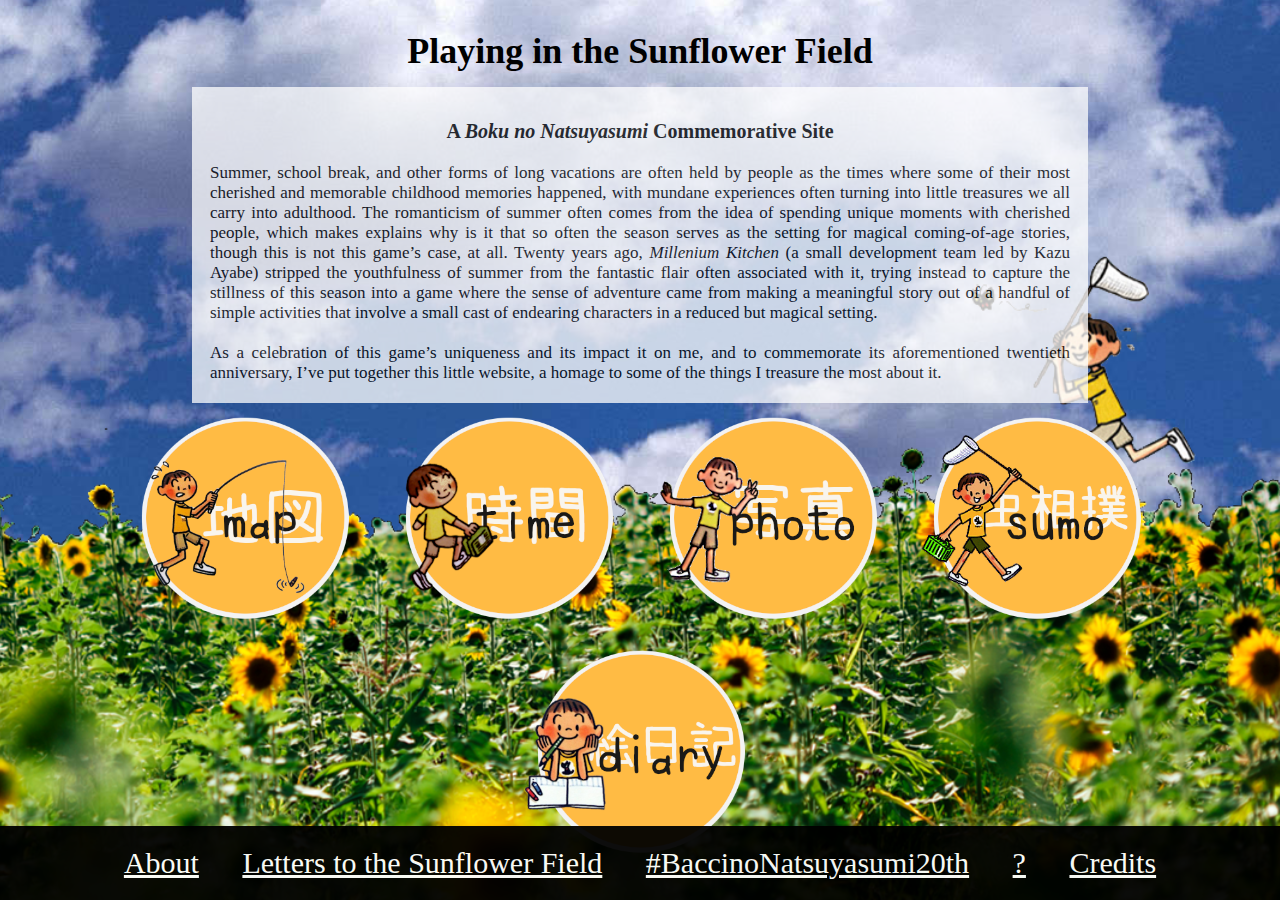
==== index.html @ 08512573 "Update index.html" ====
﻿<!DOCTYPE html>
<html lang="en">
<head>
<title> Playing in the Sunflower Field</title>
<link rel="stylesheet" type="text/css"
href="css/style.css">

</head>

<body>


<h2> Playing in the Sunflower Field </h2> 
<div id="MainPage">

<h3> A <i>Boku no Natsuyasumi</i> Commemorative Site </h3>

<p> Summer, school break, and other forms of long vacations are often held by people as the times where some of their most cherished and memorable childhood memories happened, with mundane experiences often turning into little treasures we all carry into adulthood. The romanticism of summer often comes from the idea of spending unique moments with cherished people, which makes explains why is it that so often the season serves as the setting for magical coming-of-age stories, though this is not this game’s case, at all. Twenty years ago, <i>Millenium Kitchen</i> (a small development team led by Kazu Ayabe) stripped the youthfulness of summer from the fantastic flair often associated with it, trying instead to capture the stillness of this season into a game where the sense of adventure came from making a meaningful story out of a handful of simple activities that involve a small cast of endearing characters in a reduced but magical setting. 

<br>
<br>
As a celebration of this game’s uniqueness and its impact it on me, and to commemorate its aforementioned twentieth anniversary, I’ve put together this little website, a homage to some of the things I treasure the most about it. </p>

</div>
  
<nav>


<ul> 
  <li> <a href="chizu.html"> <img src="img\chizu2.png"> </a> </li> 
  <li> <a href="jikan.html"> <img src="img\jikan.png"> </a> </li>
  <li> <a href="shashin.html"> <img src="img\shashin.png"> </a> </li>
  <li> <a href="mushi.html"> <img src="img\sumo.png"> </a> </li>
  <li> <a href="enikki.html"><img src="img\enikki.png"> </a> </li>
</ul>


</nav>




<div id="BttmBr"> 

<ul> 
<li> <a href="about.html">About</a> </li> 
<li> <a href="https://gumroad.com/l/lttsf" target="_blank">Letters to the Sunflower Field</a></li>
<li> <a href="https://twitter.com/search?q=%23BaccinoNatsuyasmi20th&src=typed_query&f=live" target="_blank">#BaccinoNatsuyasumi20th</a> </li>
<li><a href="ura.html">?</a></li>
<li> <a href="credits.html">Credits</a> </li>
</ul>

</div>


</body>

</html>
---- css/style.css ----
body { 
 width: 100%; 
 margin: 0;
 padding: 0; 
}


html {
 background: url('../img/sunflower field site bg.png') no-repeat center center fixed; 
 -webkit-background-size: cover;
 -moz-background-size: cover;
 -o-background-size: cover;
 -background-size: cover;
 overflow: hidden;
 }

#MainPage {
 width: 100%
 text-align: center;
 }

#MainPage {
 margin: 0 15%;
 border-style: solid; 
 border-color: white;
 background-color: white;
 opacity: 75%;
 text-align: justify;
 font-family: Calibri;
 font-size: 17px; 
 padding: 10px 15px;
 padding-bottom: 0px; 
 }

h2 {
text-align:center;
font-family: Calibri;
font-size: 36px;
padding-top: 0px;
margin-bottom: 15px; 

}

h3 {
text-align:center;
font-family: Calibri;
font-size: 20px;
padding-top: 0px 
}

#BttmBr { 
 position: fixed;
 bottom: 0;
 width: 100%; 

}

nav { 
 
 margin: 10px auto;
 
}

#BttmBr ul { 
    background-color: black;
    opacity: 95%; 
    color: white;
    font-family: Calibri;
    font-size: 30px;
    list-style-type: none;
    display: block;
    width: 100%;
    padding: 20px 0px;
    text-align: center;
    margin-bottom: 0;
}
#BttmBr li {
 padding: 0px 18px; 
 float: center;
 display: inline;
}
#BttmBr a {  
 color: white;
 font-family: Calibri;
 font-size: 30px;
} 

nav { 
  margin-top: 0px;
 padding-bottom: 0px;
}

nav li {
 padding: 0px 15px; 
 display: inline-block;
 
}

nav ul {
 padding:0;
margin: 0 auto;
 text-align:center;
}

li img
{
 width: 230px;
}
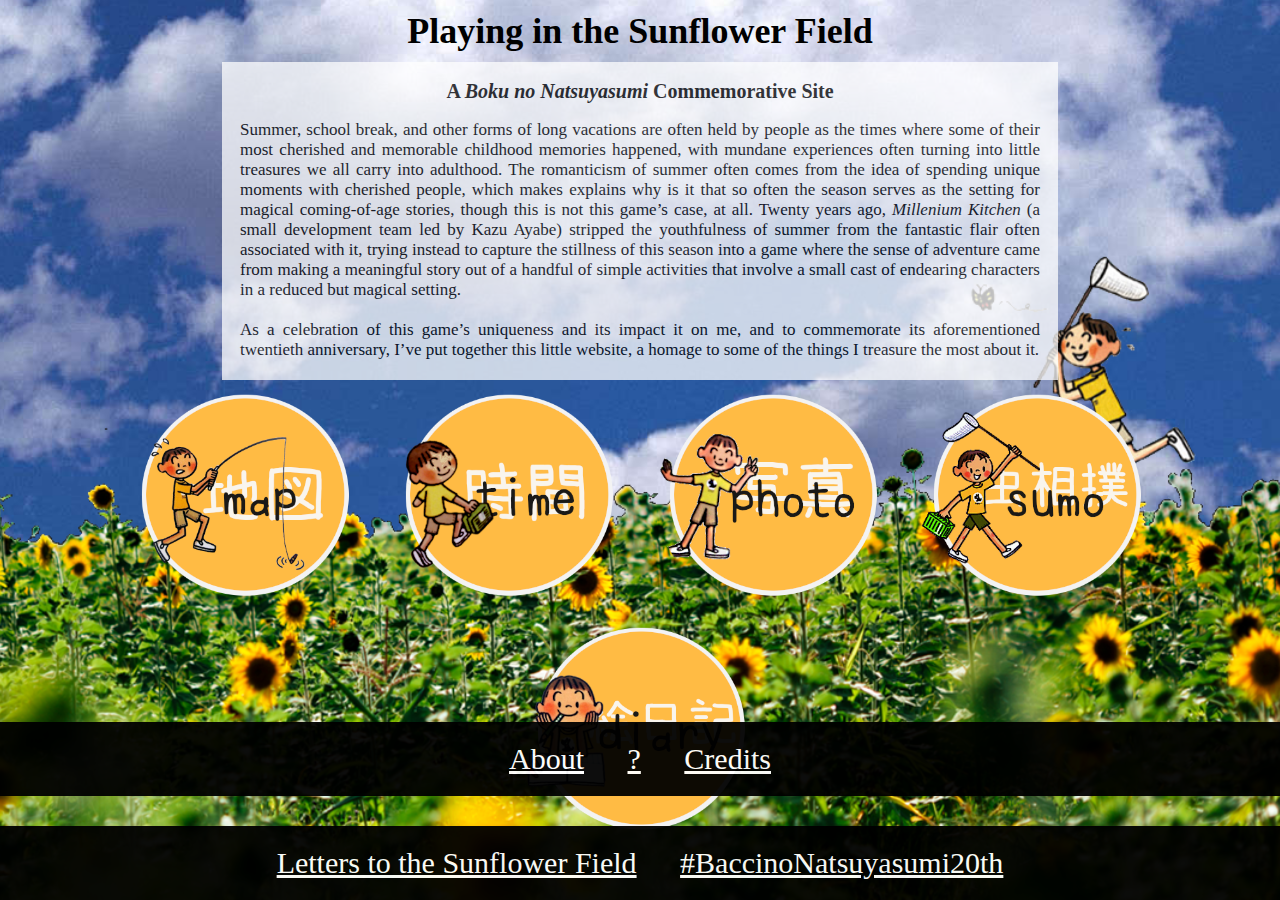
==== commit a9e5a087: "Update index.html" ====
--- a/index.html
+++ b/index.html
@@ -34,7 +34,6 @@
   <li> <a href="enikki.html"><img src="img\enikki.png"> </a> </li>
 </ul>
 
-
 </nav>
 
 
@@ -44,12 +43,15 @@
 
 <ul> 
 <li> <a href="about.html">About</a> </li> 
-<li> <a href="https://gumroad.com/l/lttsf" target="_blank">Letters to the Sunflower Field</a></li>
-<li> <a href="https://twitter.com/search?q=%23BaccinoNatsuyasmi20th&src=typed_query&f=live" target="_blank">#BaccinoNatsuyasumi20th</a> </li>
 <li><a href="ura.html">?</a></li>
 <li> <a href="credits.html">Credits</a> </li>
 </ul>
 
+<ul> 
+<li> <a href="https://gumroad.com/l/lttsf" target="_blank">Letters to the Sunflower Field</a></li>
+<li> <a href="https://twitter.com/search?q=%23BaccinoNatsuyasmi20th&src=typed_query&f=live" target="_blank">#BaccinoNatsuyasumi20th</a> </li>
+</ul>  
+  
 </div>
 
 
--- a/css/style.css
+++ b/css/style.css
@@ -15,12 +15,8 @@
  }
 
 #MainPage {
- width: 100%
- text-align: center;
- }
-
-#MainPage {
- margin: 0 15%;
+ margin: 0 auto;
+ width: 800px;
  border-style: solid; 
  border-color: white;
  background-color: white;
@@ -33,19 +29,21 @@
  }
 
 h2 {
-text-align:center;
-font-family: Calibri;
-font-size: 36px;
-padding-top: 0px;
-margin-bottom: 15px; 
-
+ text-align: center;
+ font-family: Calibri;
+ font-size: 36px;
+ padding-top: 0px;
+ margin-bottom: 10px;
+ margin-top: 10px;
 }
 
 h3 {
-text-align:center;
+text-align: center;
 font-family: Calibri;
 font-size: 20px;
-padding-top: 0px 
+padding-top: 0px;
+margin-top: 5px;
+margin-bottom: 5px;
 }
 
 #BttmBr { 
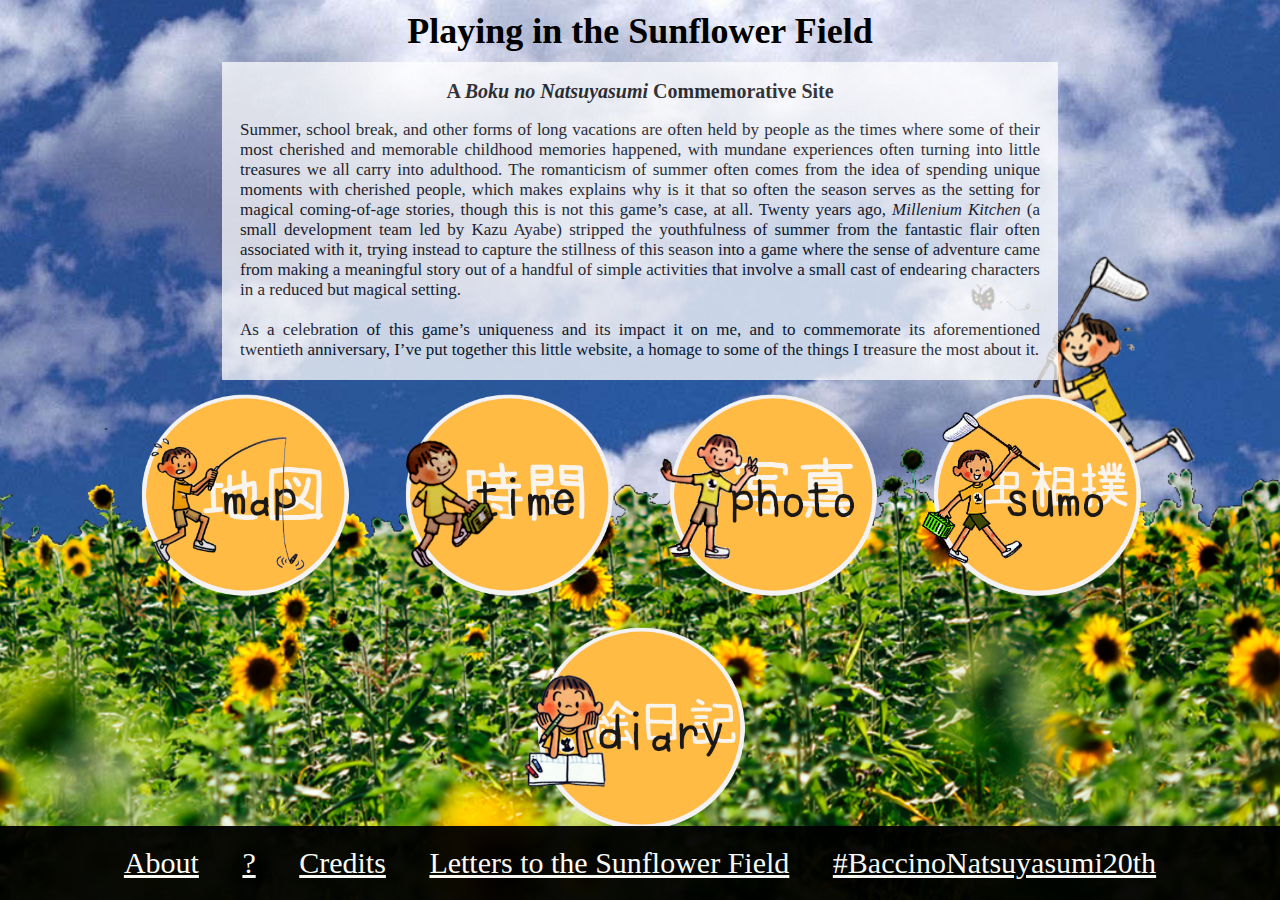
==== commit 44d9847a: "Update index.html" ====
--- a/index.html
+++ b/index.html
@@ -43,11 +43,8 @@
 
 <ul> 
 <li> <a href="about.html">About</a> </li> 
-<li><a href="ura.html">?</a></li>
+<li> <a href="ura.html">?</a></li>
 <li> <a href="credits.html">Credits</a> </li>
-</ul>
-
-<ul> 
 <li> <a href="https://gumroad.com/l/lttsf" target="_blank">Letters to the Sunflower Field</a></li>
 <li> <a href="https://twitter.com/search?q=%23BaccinoNatsuyasmi20th&src=typed_query&f=live" target="_blank">#BaccinoNatsuyasumi20th</a> </li>
 </ul>  
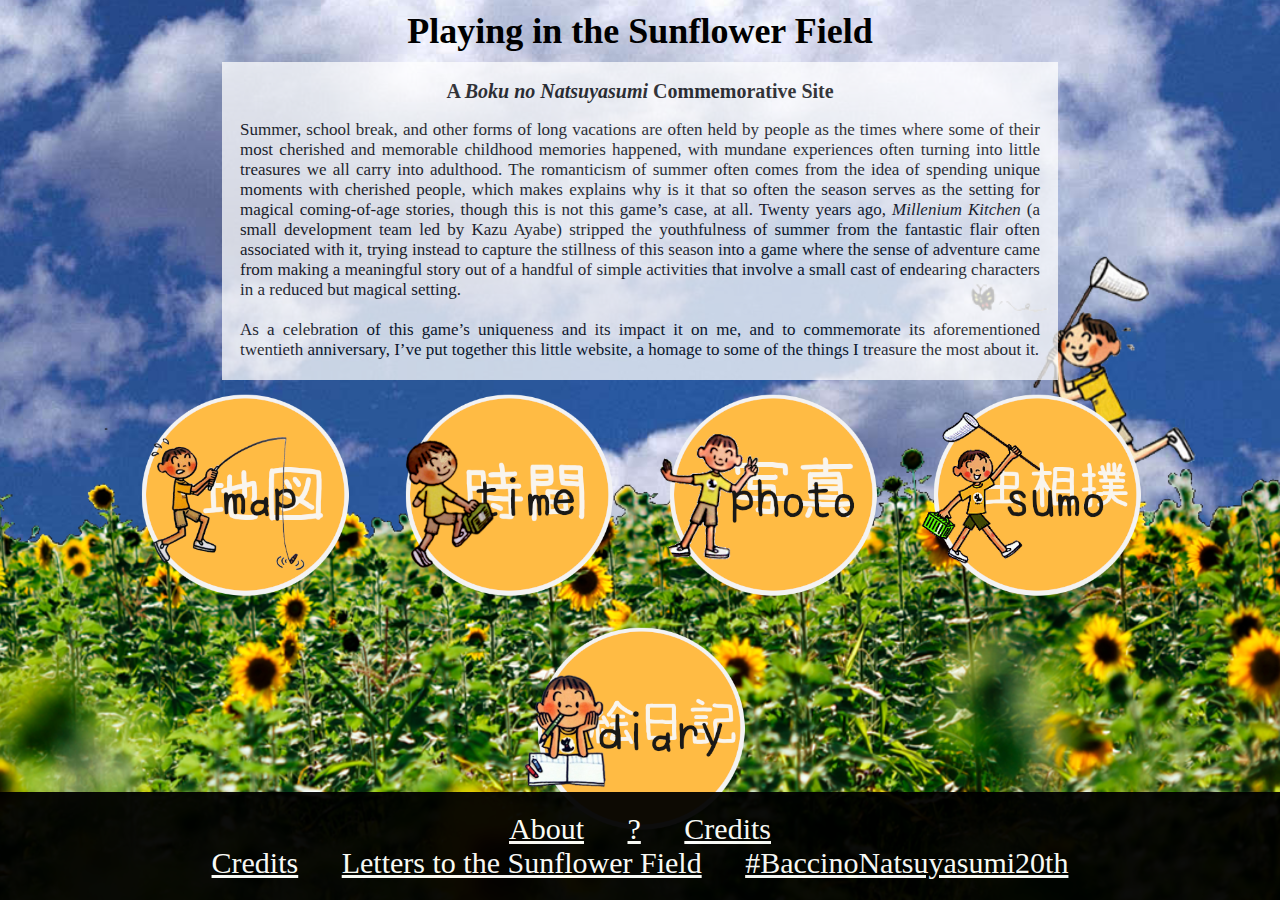
==== commit 3aa33c6b: "Update index.html" ====
--- a/index.html
+++ b/index.html
@@ -41,13 +41,20 @@
 
 <div id="BttmBr"> 
 
-<ul> 
+<ul>
+<div id="ul1"> 
+ 
 <li> <a href="about.html">About</a> </li> 
 <li> <a href="ura.html">?</a></li>
-<li> <a href="credits.html">Credits</a> </li>
+<li> <a href="credits.html">Credits</a> </li> 
+</div>
+
+<div id="ul2"> 
+<li> <a href="credits.html">Credits</a> </li> 
 <li> <a href="https://gumroad.com/l/lttsf" target="_blank">Letters to the Sunflower Field</a></li>
-<li> <a href="https://twitter.com/search?q=%23BaccinoNatsuyasmi20th&src=typed_query&f=live" target="_blank">#BaccinoNatsuyasumi20th</a> </li>
-</ul>  
+<li> <a href="https://twitter.com/search?q=%23BaccinoNatsuyasumi20th&src=typed_query&f=live" target="_blank">#BaccinoNatsuyasumi20th</a> </li>
+</div>  
+</ul> 
   
 </div>
 
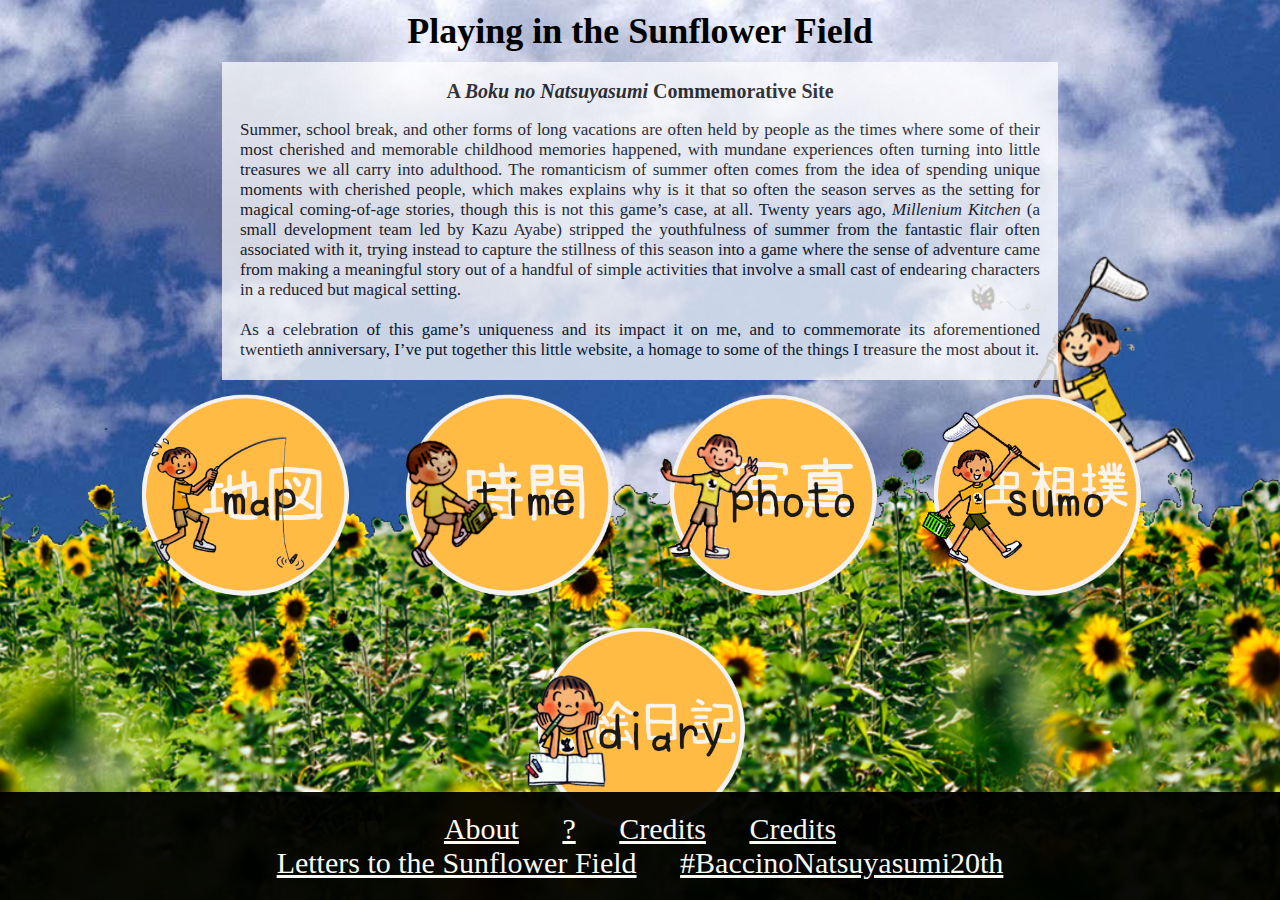
==== commit cde5b695: "Update index.html" ====
--- a/index.html
+++ b/index.html
@@ -47,10 +47,10 @@
 <li> <a href="about.html">About</a> </li> 
 <li> <a href="ura.html">?</a></li>
 <li> <a href="credits.html">Credits</a> </li> 
-</div>
+<li> <a href="credits.html">Credits</a> </li> 
+  </div>
 
 <div id="ul2"> 
-<li> <a href="credits.html">Credits</a> </li> 
 <li> <a href="https://gumroad.com/l/lttsf" target="_blank">Letters to the Sunflower Field</a></li>
 <li> <a href="https://twitter.com/search?q=%23BaccinoNatsuyasumi20th&src=typed_query&f=live" target="_blank">#BaccinoNatsuyasumi20th</a> </li>
 </div>  
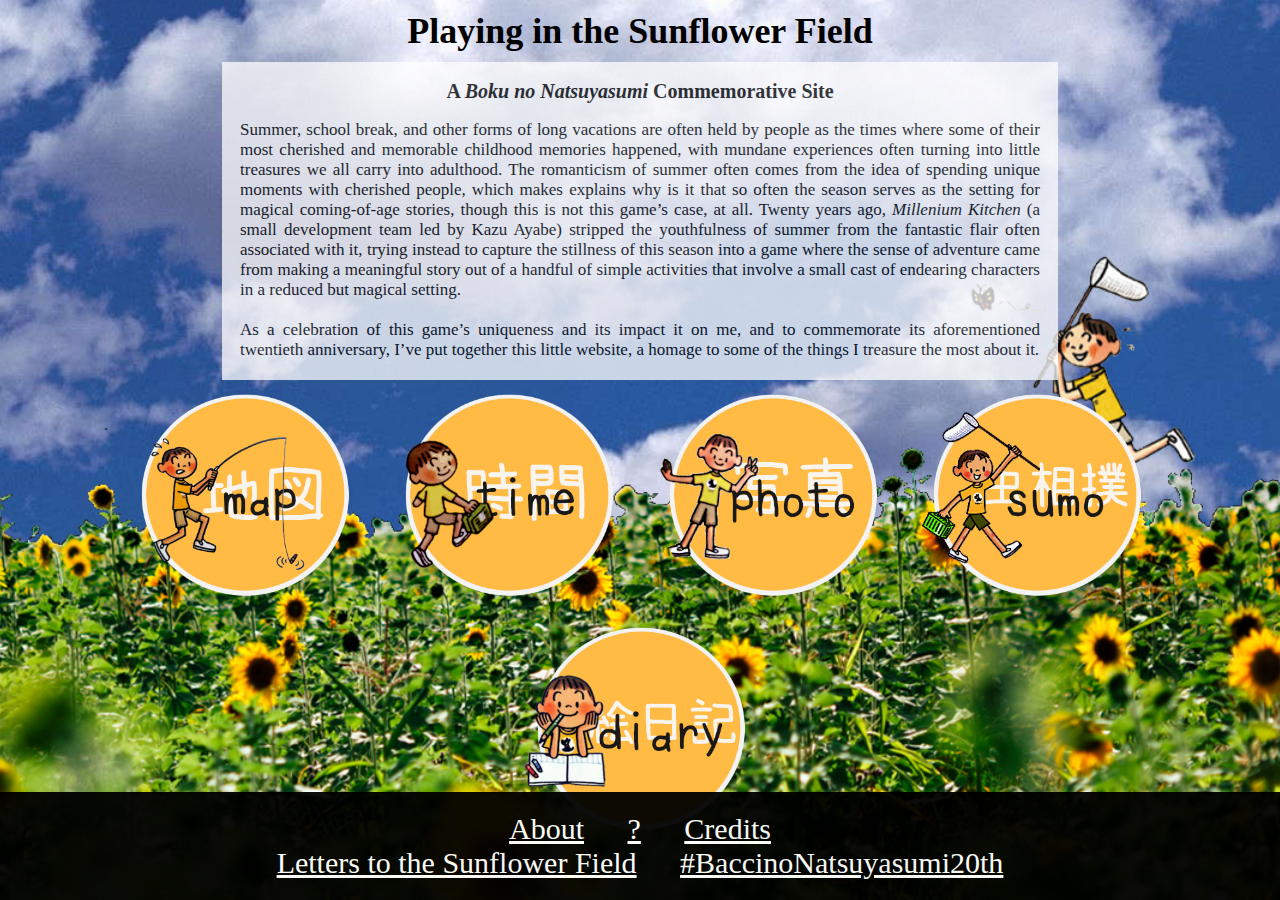
==== commit e7e185b9: "Update index.html" ====
--- a/index.html
+++ b/index.html
@@ -46,8 +46,7 @@
  
 <li> <a href="about.html">About</a> </li> 
 <li> <a href="ura.html">?</a></li>
-<li> <a href="credits.html">Credits</a> </li> 
-<li> <a href="credits.html">Credits</a> </li> 
+<li> <a href="credits.html">Credits</a> </li>
   </div>
 
 <div id="ul2"> 
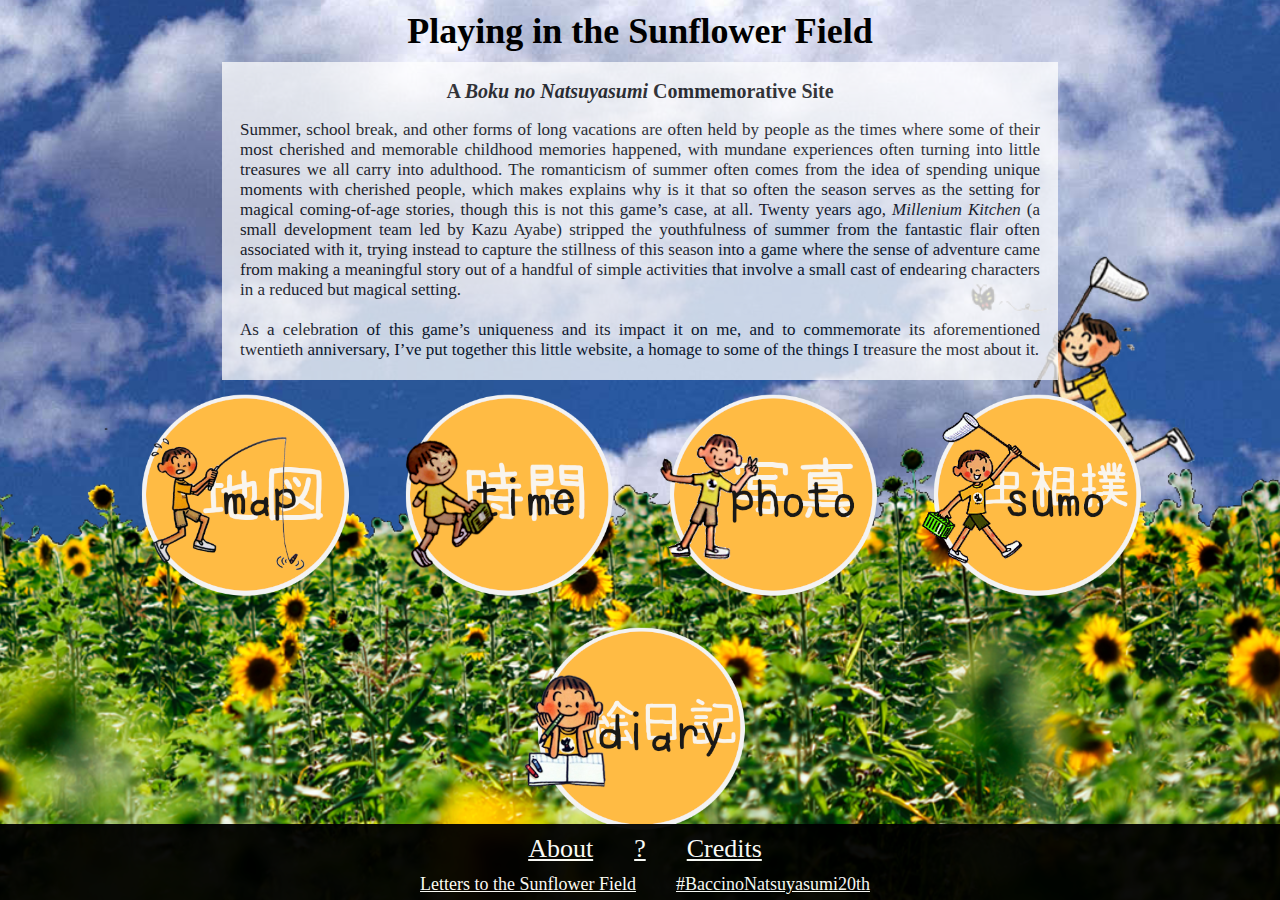
==== commit 773e3769: "Update index.html" ====
--- a/index.html
+++ b/index.html
@@ -1,6 +1,13 @@
 ﻿<!DOCTYPE html>
-<html lang="en">
+<html lang="en" xmlns="http://www.w3.org/1999/xhtml"
+      xmlns:fb="http://ogp.me/ns/fb#">
 <head>
+ 
+<meta property="og:title" content="Playing in the Sunflower Field">
+<meta property="og:description" content="A Boku no Natsuyasumi commemorative site">
+<meta property="og:image" content="https://baccibloo.github.io/sunflower-field/img/sunflower%20field%20site%20bg.png">
+<meta property="og:url" content="https://baccibloo.github.io/sunflower-field/index.html">
+  
 <title> Playing in the Sunflower Field</title>
 <link rel="stylesheet" type="text/css"
 href="css/style.css">
--- a/css/style.css
+++ b/css/style.css
@@ -50,13 +50,11 @@
  position: fixed;
  bottom: 0;
  width: 100%; 
-
 }
 
 nav { 
  
  margin: 10px auto;
- 
 }
 
 #BttmBr ul { 
@@ -68,7 +66,10 @@
     list-style-type: none;
     display: block;
     width: 100%;
-    padding: 20px 0px;
+    padding-top: 05px; 
+    padding-left: 5px; 
+    padding-right: 5px; 
+    padding-bottom: 0px;
     text-align: center;
     margin-bottom: 0;
 }
@@ -77,12 +78,6 @@
  float: center;
  display: inline;
 }
-#BttmBr a {  
- color: white;
- font-family: Calibri;
- font-size: 30px;
-} 
-
 nav { 
   margin-top: 0px;
  padding-bottom: 0px;
@@ -91,7 +86,12 @@
 nav li {
  padding: 0px 15px; 
  display: inline-block;
+ }
  
+#BttmBr a {  
+ color: white;
+ font-family: Calibri;
+ font-size: 30px;
 }
 
 nav ul {
@@ -104,3 +104,35 @@
 {
  width: 230px;
 }
+
+#ul1 { 
+ color: white;
+ font-family: Calibri;
+ font-size: 20px;
+ padding-top: 05px;
+ list-style-type: none; 
+ display: block;
+ width: 100%;
+ padding: 05px 0px;
+ text-align: center;
+}
+
+#ul2 {
+ color: white;
+ font-family: Calibri;
+ font-size: 16px;
+ padding-top: 05px;
+ list-style-type: none; 
+ display: block;
+ width: 100%;
+ padding: 05px 0px;
+ text-align: center;
+}
+
+#ul1 a {
+    font-size:26px;
+}
+
+#ul2 a {
+   font-size:18px;
+}
